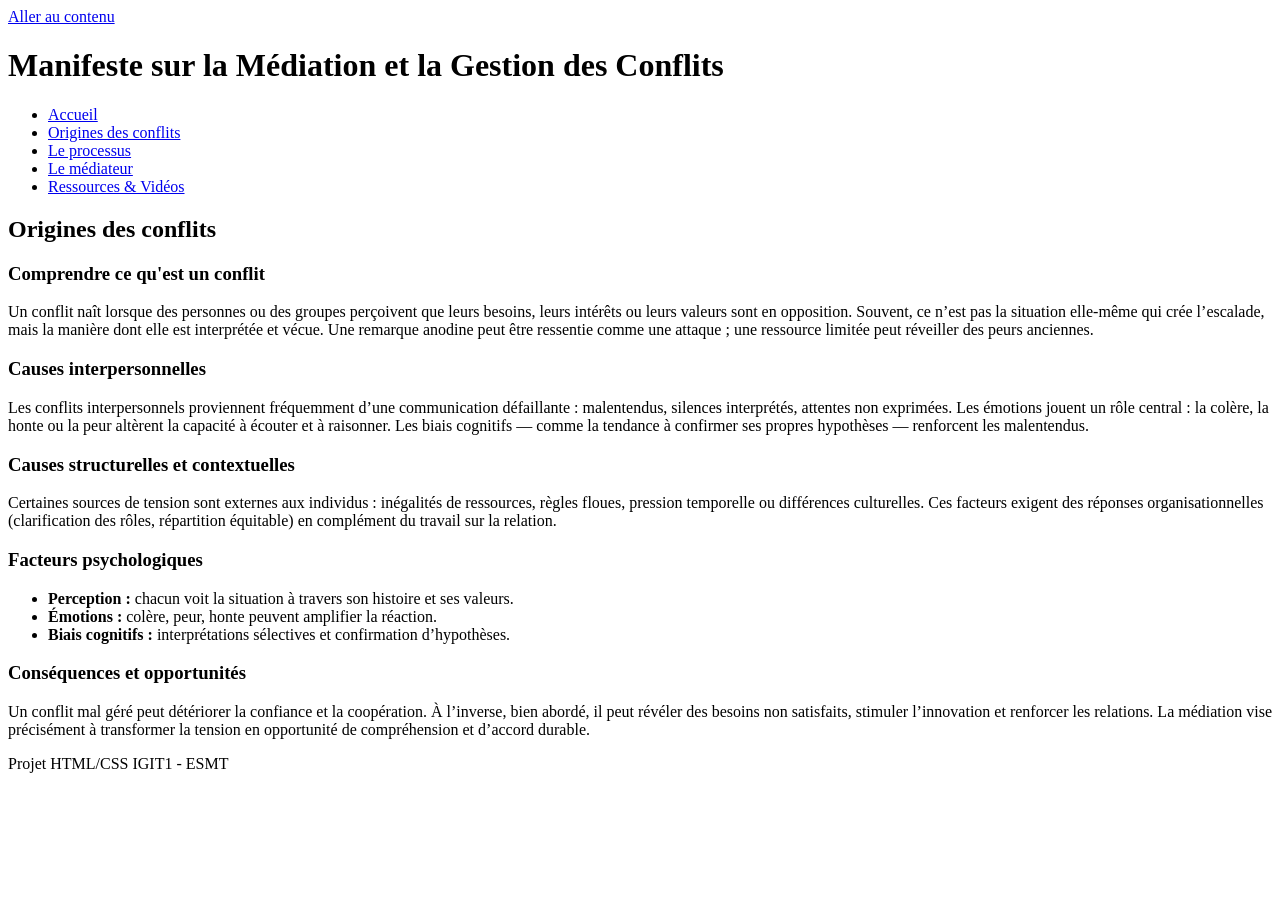
==== Origines.html @ f9afd35e "Premier commit" ====
<!DOCTYPE html>
<html lang="fr">
<head>
  <meta charset="utf-8">
  <meta name="viewport" content="width=device-width,initial-scale=1">
  <title>Origines des conflits</title>
  <link rel="stylesheet" href="style.css">
</head>
<body>
  <a class="skip-link" href="#main">Aller au contenu</a>

  <header>
    <h1>Manifeste sur la Médiation et la Gestion des Conflits</h1>
    <nav>
      <ul>
        <li><a href="index.html">Accueil</a></li>
        <li><a href="origines.html" aria-current="page">Origines des conflits</a></li>
        <li><a href="processus.html">Le processus</a></li>
        <li><a href="posture.html">Le médiateur</a></li>
        <li><a href="ressources.html">Ressources & Vidéos</a></li>
      </ul>
    </nav>
  </header>

  <main id="main">
    <h2>Origines des conflits</h2>

    <section>
      <h3>Comprendre ce qu'est un conflit</h3>
      <p>
        Un conflit naît lorsque des personnes ou des groupes perçoivent que leurs besoins, leurs intérêts ou leurs valeurs sont en opposition.
        Souvent, ce n’est pas la situation elle‑même qui crée l’escalade, mais la manière dont elle est interprétée et vécue.
        Une remarque anodine peut être ressentie comme une attaque ; une ressource limitée peut réveiller des peurs anciennes.
      </p>
    </section>

    <section>
      <h3>Causes interpersonnelles</h3>
      <p>
        Les conflits interpersonnels proviennent fréquemment d’une communication défaillante : malentendus, silences interprétés, attentes non exprimées.
        Les émotions jouent un rôle central : la colère, la honte ou la peur altèrent la capacité à écouter et à raisonner.
        Les biais cognitifs — comme la tendance à confirmer ses propres hypothèses — renforcent les malentendus.
      </p>
    </section>

    <section>
      <h3>Causes structurelles et contextuelles</h3>
      <p>
        Certaines sources de tension sont externes aux individus : inégalités de ressources, règles floues, pression temporelle ou différences culturelles.
        Ces facteurs exigent des réponses organisationnelles (clarification des rôles, répartition équitable) en complément du travail sur la relation.
      </p>
    </section>

    <section>
      <h3>Facteurs psychologiques</h3>
      <ul>
        <li><strong>Perception :</strong> chacun voit la situation à travers son histoire et ses valeurs.</li>
        <li><strong>Émotions :</strong> colère, peur, honte peuvent amplifier la réaction.</li>
        <li><strong>Biais cognitifs :</strong> interprétations sélectives et confirmation d’hypothèses.</li>
      </ul>
    </section>

    <section>
      <h3>Conséquences et opportunités</h3>
      <p>
        Un conflit mal géré peut détériorer la confiance et la coopération. À l’inverse, bien abordé, il peut révéler des besoins non satisfaits,
        stimuler l’innovation et renforcer les relations. La médiation vise précisément à transformer la tension en opportunité de compréhension et d’accord durable.
      </p>
    </section>
  </main>

  <footer>
    <p>Projet HTML/CSS IGIT1 - ESMT</p>
  </footer>
</body>
</html>
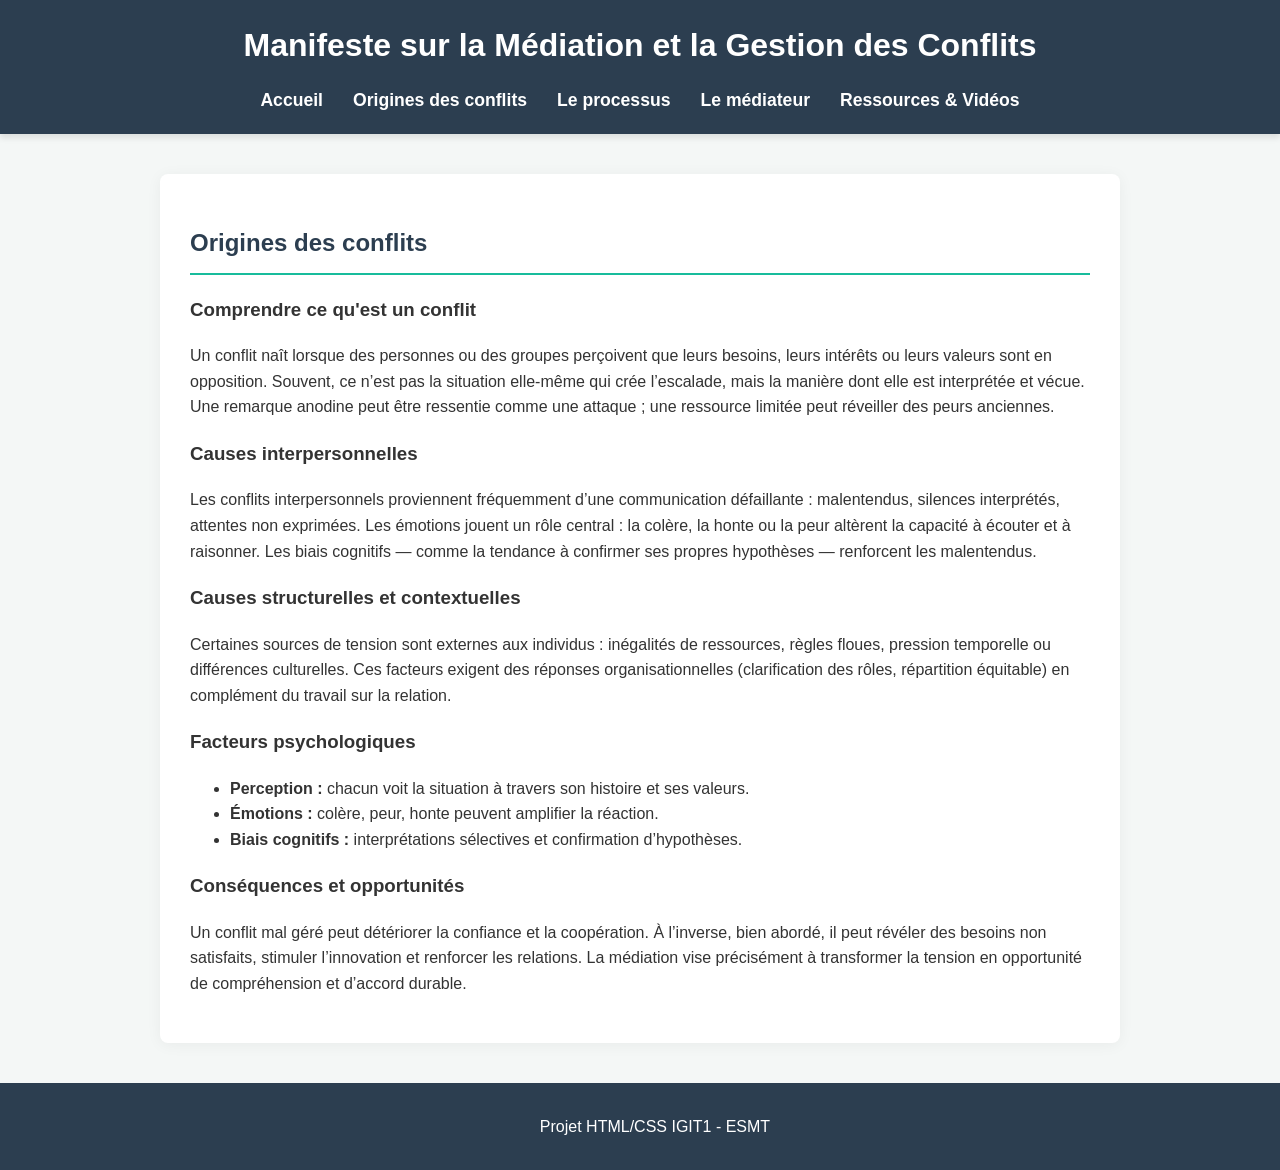
==== commit 0cac2e30: "Mise à jour du site web" ====
--- a/Origines.html
+++ b/Origines.html
@@ -4,7 +4,7 @@
   <meta charset="utf-8">
   <meta name="viewport" content="width=device-width,initial-scale=1">
   <title>Origines des conflits</title>
-  <link rel="stylesheet" href="style.css">
+  <link rel="stylesheet" href="Style.css">
 </head>
 <body>
   <a class="skip-link" href="#main">Aller au contenu</a>
@@ -14,10 +14,10 @@
     <nav>
       <ul>
         <li><a href="index.html">Accueil</a></li>
-        <li><a href="origines.html" aria-current="page">Origines des conflits</a></li>
-        <li><a href="processus.html">Le processus</a></li>
-        <li><a href="posture.html">Le médiateur</a></li>
-        <li><a href="ressources.html">Ressources & Vidéos</a></li>
+        <li><a href="Origines.html" aria-current="page">Origines des conflits</a></li>
+        <li><a href="Processus.html">Le processus</a></li>
+        <li><a href="Posture.html">Le médiateur</a></li>
+        <li><a href="Ressources.html">Ressources & Vidéos</a></li>
       </ul>
     </nav>
   </header>
--- a/Style.css
+++ b/Style.css
@@ -0,0 +1,89 @@
+/* Les paramètres globaux*/
+body {
+    font-family: 'Segoe UI', Tahoma, Geneva, Verdana, sans-serif;
+    margin: 0;
+    padding: 0;
+    background-color: #f4f7f6;
+    color: #333333;
+    line-height: 1.6;
+}
+
+/* En-tête et Nav */
+header {
+    background-color: #2c3e50; 
+    color: #ffffff;
+    padding: 20px 0;
+    text-align: center;
+    box-shadow: 0 4px 6px rgba(0,0,0,0.1);
+}
+header h1 {
+    margin: 0 0 15px 0;
+    font-size: 2em;
+}
+
+nav ul {
+    list-style-type: none;
+    padding: 0;
+    margin: 0;
+    display: flex;
+    justify-content: center;
+    gap: 30px; 
+}
+
+nav a {
+    color: #ffffff;
+    text-decoration: none;
+    font-weight: bold;
+    font-size: 1.1em;
+    transition: color 0.3s ease;
+}
+
+nav a:hover {
+    color: #18bc9c; 
+    text-decoration: underline;
+}
+
+/*Le Contenu principl */
+main {
+    max-width: 900px;
+    margin: 40px auto; 
+    padding: 30px;
+    background-color: #ffffff;
+    border-radius: 8px; 
+    box-shadow: 0 2px 15px rgba(0,0,0,0.05);
+}
+
+h2 {
+    color: #2c3e50;
+    border-bottom: 2px solid #18bc9c;
+    padding-bottom: 10px;
+}
+
+img {
+    max-width: 100%;
+    height: auto;
+    border-radius: 5px;
+    display: block;
+    margin: 20px auto;
+}
+
+/* Mon pied de page */
+footer {
+    text-align: center;
+    padding: 15px;
+    background-color: #2c3e50;
+    color: #ffffff;
+    position: relative;
+    bottom: 0;
+    width: 100%;
+    margin-top: 40px;
+}
+
+@media (max-width:600px){
+  nav ul{flex-direction:column; gap:8px;}
+  header h1{font-size:1.3rem;}
+}
+
+.skip-link{position:absolute;left:-999px;}
+.skip-link:focus{left:10px;top:10px;}
+a:focus{outline:3px solid #18bc9c;outline-offset:2px;}
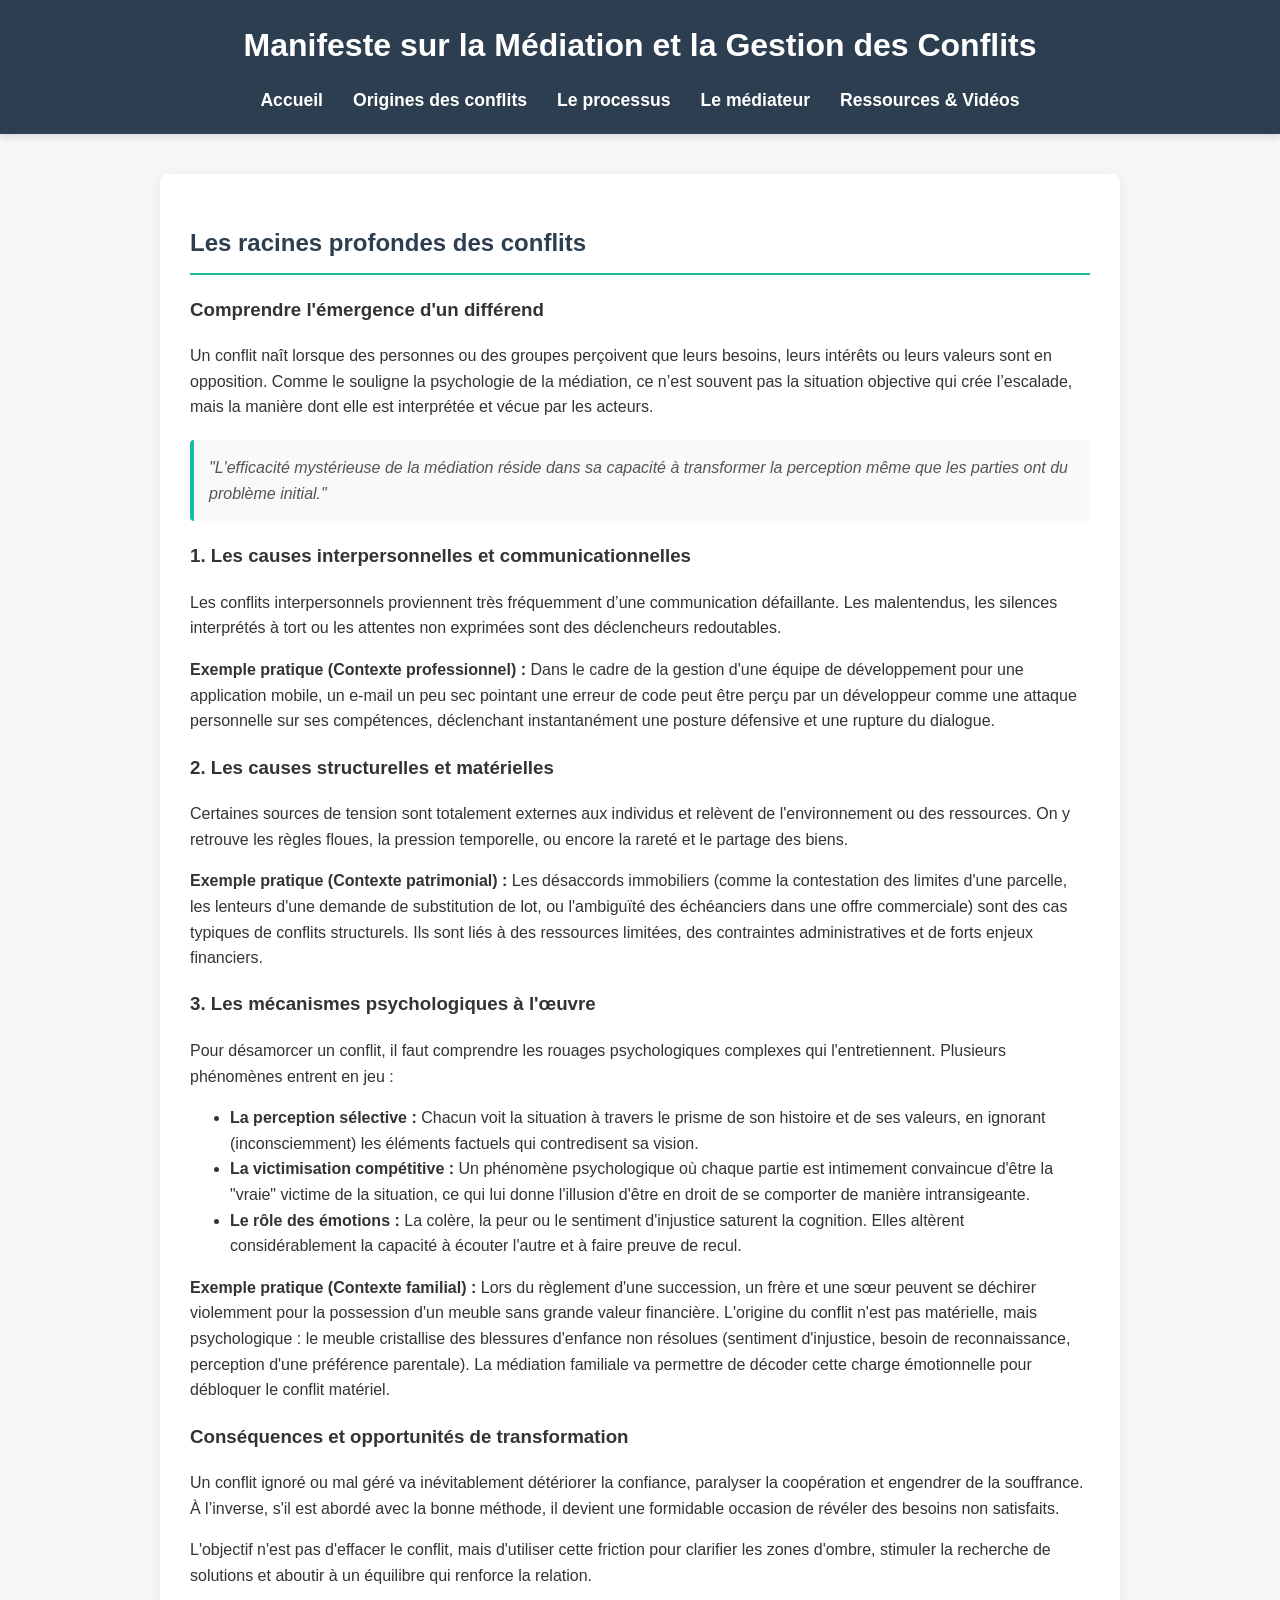
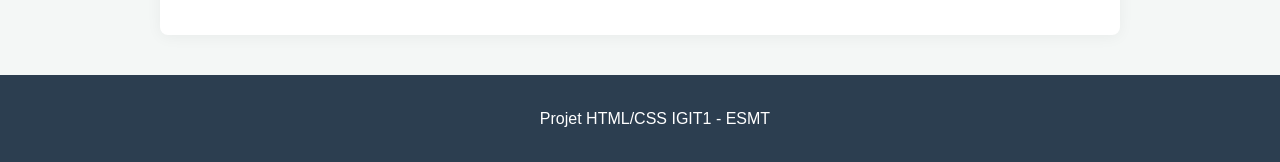
==== commit b21c8cde: "Mise à jour du style des boutons et ajout" ====
--- a/Origines.html
+++ b/Origines.html
@@ -23,48 +23,61 @@
   </header>
 
   <main id="main">
-    <h2>Origines des conflits</h2>
+    <h2>Les racines profondes des conflits</h2>
 
     <section>
-      <h3>Comprendre ce qu'est un conflit</h3>
+      <h3>Comprendre l'émergence d'un différend</h3>
       <p>
-        Un conflit naît lorsque des personnes ou des groupes perçoivent que leurs besoins, leurs intérêts ou leurs valeurs sont en opposition.
-        Souvent, ce n’est pas la situation elle‑même qui crée l’escalade, mais la manière dont elle est interprétée et vécue.
-        Une remarque anodine peut être ressentie comme une attaque ; une ressource limitée peut réveiller des peurs anciennes.
+        Un conflit naît lorsque des personnes ou des groupes perçoivent que leurs besoins, leurs intérêts ou leurs valeurs sont en opposition. 
+        Comme le souligne la psychologie de la médiation, ce n’est souvent pas la situation objective qui crée l’escalade, mais la manière dont elle est interprétée et vécue par les acteurs.
+      </p>
+      <blockquote>
+        "L'efficacité mystérieuse de la médiation réside dans sa capacité à transformer la perception même que les parties ont du problème initial."
+      </blockquote>
+    </section>
+
+    <section>
+      <h3>1. Les causes interpersonnelles et communicationnelles</h3>
+      <p>
+        Les conflits interpersonnels proviennent très fréquemment d’une communication défaillante. Les malentendus, les silences interprétés à tort ou les attentes non exprimées sont des déclencheurs redoutables.
+      </p>
+      <p>
+        <strong>Exemple pratique (Contexte professionnel) :</strong> Dans le cadre de la gestion d'une équipe de développement pour une application mobile, un e-mail un peu sec pointant une erreur de code peut être perçu par un développeur comme une attaque personnelle sur ses compétences, déclenchant instantanément une posture défensive et une rupture du dialogue.
       </p>
     </section>
 
     <section>
-      <h3>Causes interpersonnelles</h3>
+      <h3>2. Les causes structurelles et matérielles</h3>
       <p>
-        Les conflits interpersonnels proviennent fréquemment d’une communication défaillante : malentendus, silences interprétés, attentes non exprimées.
-        Les émotions jouent un rôle central : la colère, la honte ou la peur altèrent la capacité à écouter et à raisonner.
-        Les biais cognitifs — comme la tendance à confirmer ses propres hypothèses — renforcent les malentendus.
+        Certaines sources de tension sont totalement externes aux individus et relèvent de l'environnement ou des ressources. On y retrouve les règles floues, la pression temporelle, ou encore la rareté et le partage des biens.
+      </p>
+      <p>
+        <strong>Exemple pratique (Contexte patrimonial) :</strong> Les désaccords immobiliers (comme la contestation des limites d'une parcelle, les lenteurs d'une demande de substitution de lot, ou l'ambiguïté des échéanciers dans une offre commerciale) sont des cas typiques de conflits structurels. Ils sont liés à des ressources limitées, des contraintes administratives et de forts enjeux financiers.
       </p>
     </section>
 
     <section>
-      <h3>Causes structurelles et contextuelles</h3>
+      <h3>3. Les mécanismes psychologiques à l'œuvre</h3>
       <p>
-        Certaines sources de tension sont externes aux individus : inégalités de ressources, règles floues, pression temporelle ou différences culturelles.
-        Ces facteurs exigent des réponses organisationnelles (clarification des rôles, répartition équitable) en complément du travail sur la relation.
+        Pour désamorcer un conflit, il faut comprendre les rouages psychologiques complexes qui l'entretiennent. Plusieurs phénomènes entrent en jeu :
+      </p>
+      <ul>
+        <li><strong>La perception sélective :</strong> Chacun voit la situation à travers le prisme de son histoire et de ses valeurs, en ignorant (inconsciemment) les éléments factuels qui contredisent sa vision.</li>
+        <li><strong>La victimisation compétitive :</strong> Un phénomène psychologique où chaque partie est intimement convaincue d'être la "vraie" victime de la situation, ce qui lui donne l'illusion d'être en droit de se comporter de manière intransigeante.</li>
+        <li><strong>Le rôle des émotions :</strong> La colère, la peur ou le sentiment d'injustice saturent la cognition. Elles altèrent considérablement la capacité à écouter l'autre et à faire preuve de recul.</li>
+      </ul>
+      <p>
+        <strong>Exemple pratique (Contexte familial) :</strong> Lors du règlement d'une succession, un frère et une sœur peuvent se déchirer violemment pour la possession d'un meuble sans grande valeur financière. L'origine du conflit n'est pas matérielle, mais psychologique : le meuble cristallise des blessures d'enfance non résolues (sentiment d'injustice, besoin de reconnaissance, perception d'une préférence parentale). La médiation familiale va permettre de décoder cette charge émotionnelle pour débloquer le conflit matériel.
       </p>
     </section>
 
     <section>
-      <h3>Facteurs psychologiques</h3>
-      <ul>
-        <li><strong>Perception :</strong> chacun voit la situation à travers son histoire et ses valeurs.</li>
-        <li><strong>Émotions :</strong> colère, peur, honte peuvent amplifier la réaction.</li>
-        <li><strong>Biais cognitifs :</strong> interprétations sélectives et confirmation d’hypothèses.</li>
-      </ul>
-    </section>
-
-    <section>
-      <h3>Conséquences et opportunités</h3>
+      <h3>Conséquences et opportunités de transformation</h3>
       <p>
-        Un conflit mal géré peut détériorer la confiance et la coopération. À l’inverse, bien abordé, il peut révéler des besoins non satisfaits,
-        stimuler l’innovation et renforcer les relations. La médiation vise précisément à transformer la tension en opportunité de compréhension et d’accord durable.
+        Un conflit ignoré ou mal géré va inévitablement détériorer la confiance, paralyser la coopération et engendrer de la souffrance. À l’inverse, s'il est abordé avec la bonne méthode, il devient une formidable occasion de révéler des besoins non satisfaits.
+      </p>
+      <p>
+        L'objectif n'est pas d'effacer le conflit, mais d'utiliser cette friction pour clarifier les zones d'ombre, stimuler la recherche de solutions et aboutir à un équilibre qui renforce la relation.
       </p>
     </section>
   </main>
--- a/Style.css
+++ b/Style.css
@@ -1,4 +1,4 @@
-/* Les paramètres globaux*/
+/* Mes paramètres globaux*/
 body {
     font-family: 'Segoe UI', Tahoma, Geneva, Verdana, sans-serif;
     margin: 0;
@@ -8,7 +8,7 @@
     line-height: 1.6;
 }
 
-/* En-tête et Nav */
+/* Pour l'En-tête et Nav */
 header {
     background-color: #2c3e50; 
     color: #ffffff;
@@ -43,7 +43,7 @@
     text-decoration: underline;
 }
 
-/*Le Contenu principl */
+/* Mon contenu principal */
 main {
     max-width: 900px;
     margin: 40px auto; 
@@ -67,6 +67,90 @@
     margin: 20px auto;
 }
 
+
+.auto-evaluation {
+    background-color: #f8fbfb;
+    border: 1px solid #e1e8ed;
+    padding: 30px;
+    border-radius: 8px;
+    margin: 30px 0;
+}
+
+fieldset {
+    border: 1px solid #d1d8e0;
+    border-radius: 8px;
+    padding: 20px;
+    margin-bottom: 20px;
+    background-color: #ffffff;
+    transition: border-color 0.3s ease;
+}
+
+fieldset:hover {
+    border-color: #18bc9c; 
+}
+
+legend {
+    font-weight: bold;
+    color: #2c3e50;
+    padding: 0 10px;
+    font-size: 1.1em;
+}
+
+/* Styles pour les options */
+form label {
+    display: flex;
+    align-items: center;
+    padding: 10px 15px;
+    margin-bottom: 8px;
+    background-color: #fdfdfd;
+    border: 1px solid #eeeeee;
+    border-radius: 6px;
+    cursor: pointer;
+    transition: all 0.3s ease; 
+}
+
+/* Effets réponse */
+form label:hover {
+    background-color: #eaf8f5;
+    border-color: #18bc9c;
+    transform: translateX(5px); 
+}
+
+/* Boutons radio */
+form input[type="radio"] {
+    margin-right: 15px;
+    transform: scale(1.2); 
+    accent-color: #18bc9c; 
+    cursor: pointer;
+}
+
+/* Styles butons d'action */
+form button {
+    background-color: #18bc9c;
+    color: #ffffff;
+    border: none;
+    padding: 12px 25px;
+    font-size: 1.05em;
+    font-weight: bold;
+    border-radius: 5px;
+    cursor: pointer;
+    display: inline-block;
+    transition: all 0.3s ease;
+    box-shadow: 0 4px 6px rgba(24, 188, 156, 0.2);
+}
+
+/* Effets  */
+form button:hover {
+    background-color: #128f76; 
+    transform: translateY(-2px); 
+    box-shadow: 0 6px 12px rgba(24, 188, 156, 0.3);
+}
+
+form button:active {
+    transform: translateY(0);
+    box-shadow: 0 2px 4px rgba(24, 188, 156, 0.2);
+}
+
 /* Mon pied de page */
 footer {
     text-align: center;
@@ -86,4 +170,16 @@
 
 .skip-link{position:absolute;left:-999px;}
 .skip-link:focus{left:10px;top:10px;}
-a:focus{outline:3px solid #18bc9c;outline-offset:2px;}+a:focus{outline:3px solid #18bc9c;outline-offset:2px;}
+
+/* Style pour citations */
+blockquote {
+    border-left: 4px solid #18bc9c;
+    padding-left: 15px;
+    font-style: italic;
+    color: #555555;
+    background-color: #f9f9f9;
+    padding: 15px;
+    border-radius: 4px;
+    margin: 20px 0;
+}
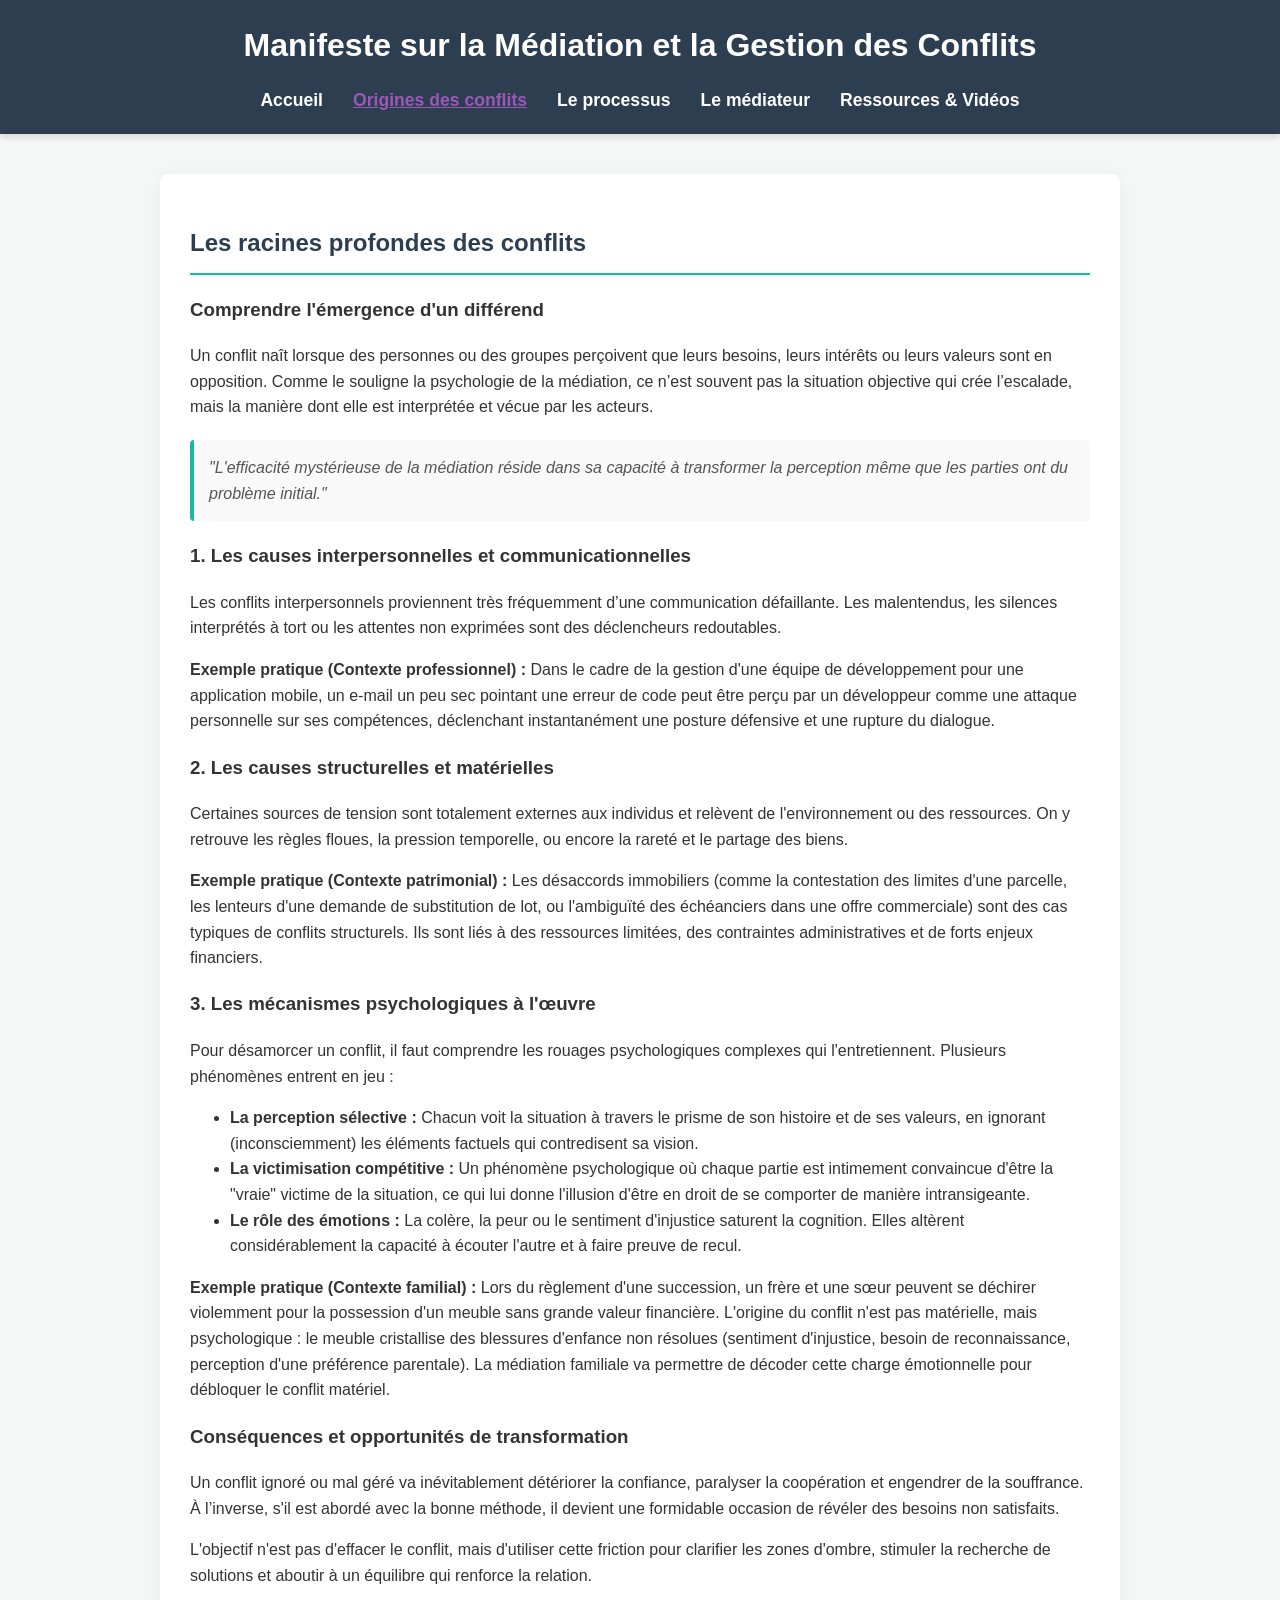
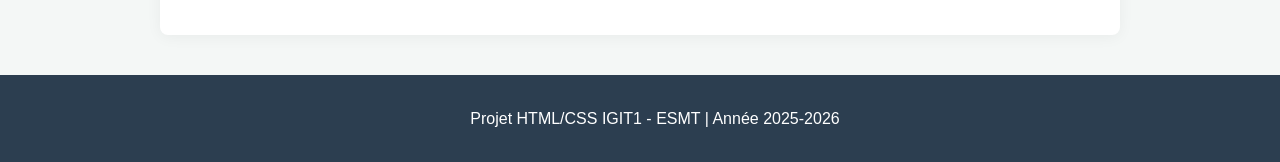
==== commit 0c80e7e3: "Mise à jour du pied de page pour inclure l'année académique, et ajout d'un style pour la page active" ====
--- a/Origines.html
+++ b/Origines.html
@@ -83,7 +83,7 @@
   </main>
 
   <footer>
-    <p>Projet HTML/CSS IGIT1 - ESMT</p>
+    <p>Projet HTML/CSS IGIT1 - ESMT | Année 2025-2026</p>
   </footer>
 </body>
 </html>
--- a/Style.css
+++ b/Style.css
@@ -1,4 +1,4 @@
-/* Mes paramètres globaux*/
+/* Mes paramètres globaux */
 body {
     font-family: 'Segoe UI', Tahoma, Geneva, Verdana, sans-serif;
     margin: 0;
@@ -16,6 +16,7 @@
     text-align: center;
     box-shadow: 0 4px 6px rgba(0,0,0,0.1);
 }
+
 header h1 {
     margin: 0 0 15px 0;
     font-size: 2em;
@@ -43,6 +44,13 @@
     text-decoration: underline;
 }
 
+/*Style de la page active (Violet) */
+nav a[aria-current="page"] {
+    color: #9b59b6; 
+    text-decoration: underline; 
+}
+
+
 /* Mon contenu principal */
 main {
     max-width: 900px;
@@ -66,7 +74,6 @@
     display: block;
     margin: 20px auto;
 }
-
 
 .auto-evaluation {
     background-color: #f8fbfb;
@@ -124,7 +131,7 @@
     cursor: pointer;
 }
 
-/* Styles butons d'action */
+/* Styles boutons d'action */
 form button {
     background-color: #18bc9c;
     color: #ffffff;
@@ -139,7 +146,7 @@
     box-shadow: 0 4px 6px rgba(24, 188, 156, 0.2);
 }
 
-/* Effets  */
+/* Effets */
 form button:hover {
     background-color: #128f76; 
     transform: translateY(-2px); 
